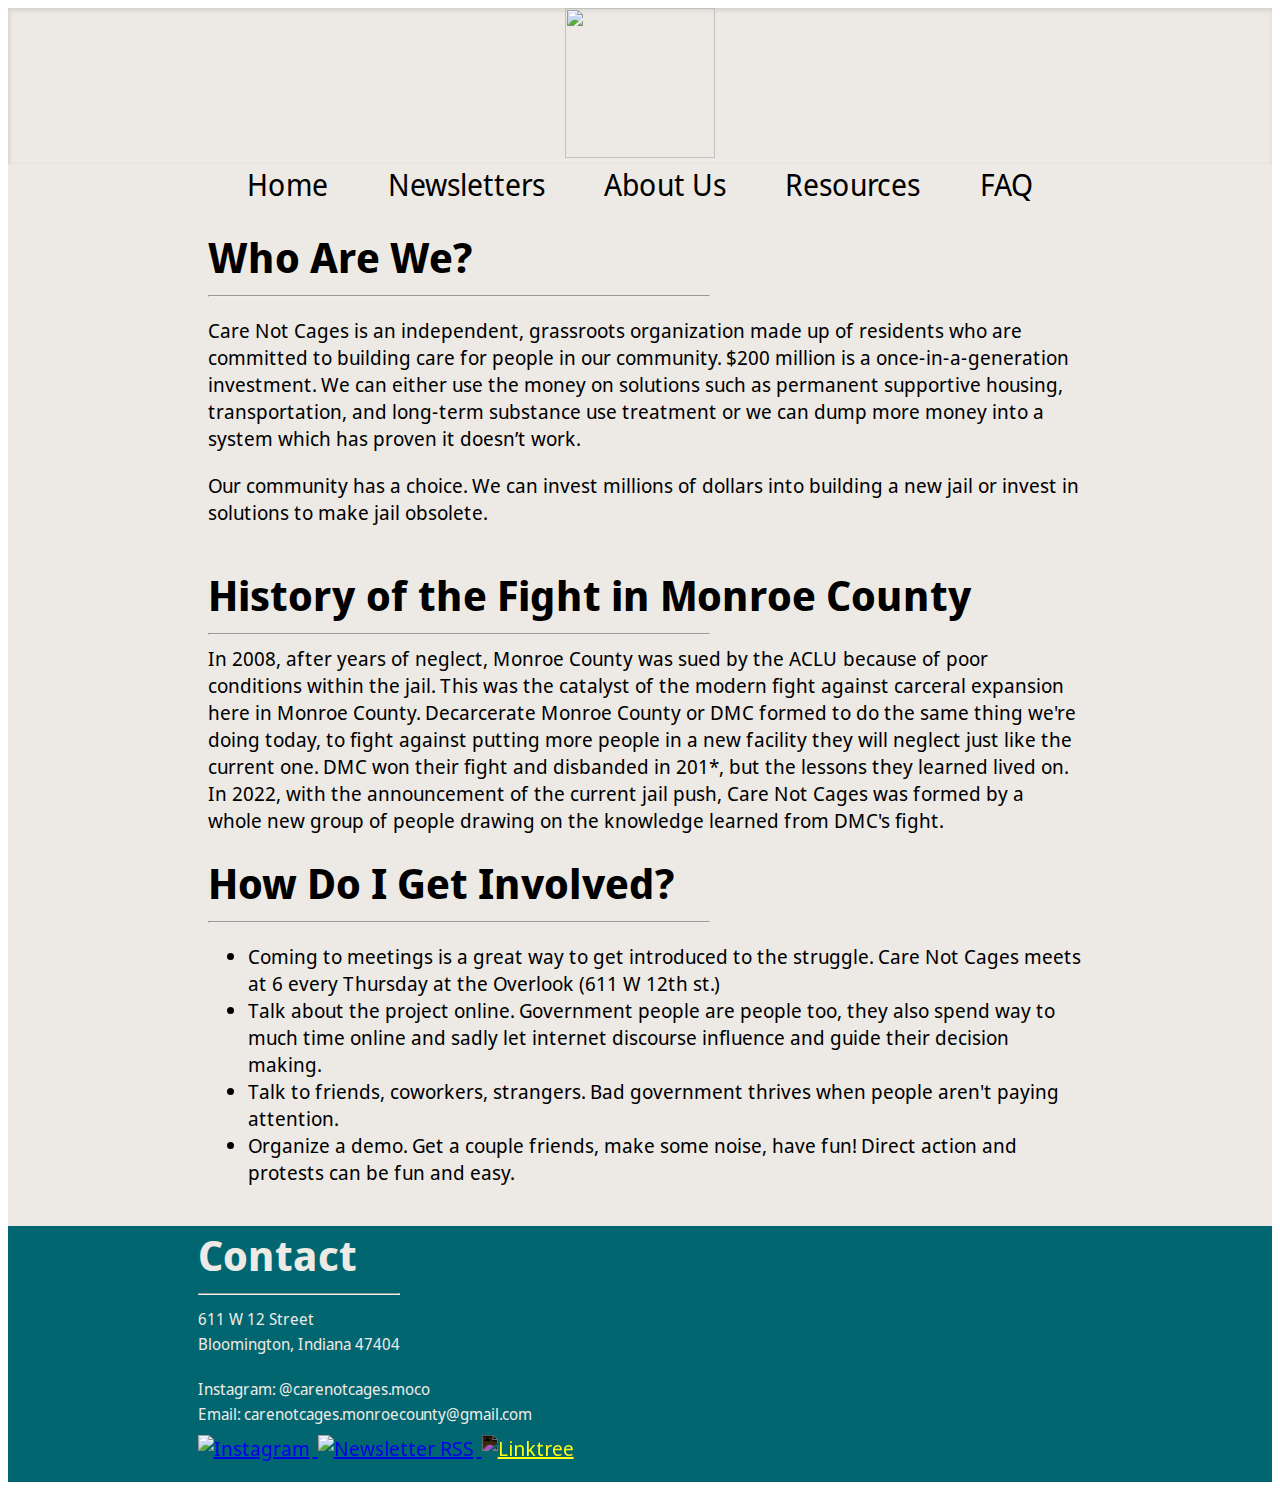
==== about-us.html @ ce59e70e "first commit" ====
<!DOCTYPE html>
<html>
<head>
    <title>
        Care, Not Cages!
    </title>
    <link rel="stylesheet" href="styles/styles.css">
    <link rel="preconnect" href="https://fonts.googleapis.com">
    <link rel="preconnect" href="https://fonts.gstatic.com" crossorigin>
    <link href="https://fonts.googleapis.com/css2?family=Noto+Sans+Display:ital,wght@0,400;0,700;1,400&display=swap" rel="stylesheet">
</head>
<body>
    <div class="website-page">
		<div class="banner-section">
			<div class="hamburger"></div>
			<div class="banner-center">
				<img class="banner-img" src="images/option2.png">
			</div>
			<div class="banner-right"></div>
		</div>
		<div class="body-whole">
			<div class="toolbar">
				<a class="sidebar-element" href="index.html">Home</a>
				<a class="sidebar-element" href="https://us21.campaign-archive.com/home/?u=6d10627eb34ee9c841b69b6d6&id=cab045118e">Newsletters</a>
				<a class="sidebar-element" href="about-us.html">About Us</a>
				<a class="sidebar-element" href="resources.html">Resources</a>
				<a class="sidebar-element" href="faq.html">FAQ</a>
			</div>
			
			<div class="body-main">
				<div class="header">
					Who Are We?
				</div>
				<hr class="hr-main">
				<div>
					<p>
						Care Not Cages is an independent, grassroots organization made up of residents who are committed to building care for people in our community.
						$200 million is a once-in-a-generation investment.
						We can either use the money on solutions such as permanent supportive housing, transportation, and long-term substance use treatment or we can dump more money into a system which has proven it doesn’t work.
					</p>
					<p>
						Our community has a choice. We can invest millions of dollars into building a new jail or invest in solutions to make jail obsolete.
					</p>
				</div>
			</div>
			<div class="body-main">
				<div class="header">
					History of the Fight in Monroe County
				</div>
				<hr class="hr-main">
				<div>
					In 2008, after years of neglect, Monroe County was sued by the ACLU because of poor conditions within the jail.
					This was the catalyst of the modern fight against carceral expansion here in Monroe County.
					Decarcerate Monroe County or DMC formed to do the same thing we're doing today, to fight against putting more people in a new facility they will neglect just like the current one. DMC won their fight and disbanded in 201*, but the lessons they learned lived on. 
					In 2022, with the announcement of the current jail push, Care Not Cages was formed by a whole new group of people drawing on the knowledge learned from DMC's fight.
				</div>
			</div>
			<div class="body-main">
				<div class="header">
					How Do I Get Involved?
				</div>
				<hr class="hr-main">
				<ul>
					<li>
						Coming to meetings is a great way to get introduced to the struggle. Care Not Cages meets at 6 every Thursday at the Overlook (611 W 12th st.)
					</li>
					<li>
						Talk about the project online. Government people are people too, they also spend way to much time online and sadly let internet discourse influence and guide their decision making. 
					</li>
					<li>
						Talk to friends, coworkers, strangers. Bad government thrives when people aren't paying attention.
					</li>
					<li>
						Organize a demo. Get a couple friends, make some noise, have fun! Direct action and protests can be fun and easy.
					</li>
				</ul>
			</div>
		</div>
		<div class="foot-section">
			<div class="header">
				Contact
			</div>
			<hr class="hr-main" style="max-width:200px;">
			<div class="foot-content">
				611 W 12 Street
			</div>
			<div class="foot-content">
				Bloomington, Indiana 47404
			</div>
			<p></p>
			<div class="foot-content">
				Instagram: @carenotcages.moco
			</div>
			<div class="foot-content">
				Email: carenotcages.monroecounty@gmail.com
			</div>
			<div style="margin-top: 10px;">
				<a href="https://www.instagram.com/carenotcages.moco/">
					<img class="foot-logo" src="images/Instagram_Glyph_White.svg" alt="Instagram">
				</a>
				<a href="https://us21.campaign-archive.com/feed?u=6d10627eb34ee9c841b69b6d6&id=cab045118e">
					<img class="foot-logo-rss" src="images/icons8-rss-48.png" alt="Newsletter RSS">
				</a>
				<a href="https://linktr.ee/carenotcages">
					<img class="foot-logo-linktree" src="images/icons8-linktree.svg" alt="Linktree">
				</a>
			</div>
		</div>
	</div>
</body>
</html>
---- styles/styles.css ----
.website-page {
    display: flex;
    flex-direction: column;
    justify-content: space-between;
    font-family: 'Noto Sans Display', Arial;
    font-weight: 400;
    font-size: 20px;
    background-color: #EDEAE5;
    min-height: 975px;
}

.banner-section {
    display: flex;
    box-shadow: inset 1px 2px 5px rgba(0, 0, 0, .12);
    justify-content: space-between;
    align-items: center;
}

.hamburger {
    width: 150px;
    vertical-align: middle;
}

.openbtn {
    width: 50px;
    margin-left: 20px;
}

.banner-center {
    width: 150px;
    justify-items: center;
}

.banner-img {
    height: 150px;
    width: 150px;
}

.banner-right {
    width: 150px;
}

.body-whole {
   display: flex;
   flex: 1;
   flex-direction: column;
   padding-left: 15%;
   padding-right: 15%;
}

.sidebar {
    height: 100%;
    width: 0;
    position: fixed;
    z-index: 1;
    top: 0;
    left: 0;
    overflow-x: hidden;
    transition: .5s;
    background-color: black;
    padding-top: 5px;
    padding-bottom: 5px;
    padding-left: 10px;
    box-shadow: inset 1px 2px 5px rgba(0, 0, 0, .12);
    vertical-align: top;
}

.toolbar {
	Display: flex;
	flex-direction: row;
	flex-wrap: wrap;
	justify-content: space-evenly;
	padding-bottom: 20px;
}

.sidebar-element {
	text-decoration: none;
	color: black;
   transition: .15s;
   display: block;
	padding-left: 10px;
	padding-right: 10px;
   padding-bottom: 3px;
   font-size: 30px;
}

.sidebar-element:hover {
    color: white;
}

.sidebar-element:active {
    opacity: .4;
}

.body-main {
    flex: 1;
    padding-left: 10px;
	padding-bottom: 20px;
}

.header {
    font-weight: 700;
    font-size: 42px;
}

.hero {
	flex: 1;
	padding-left: 10px;
	Display: flex;
	flex-direction: row;
}

.hero-text {
	flex: 1;
	padding-right: 20px;
}

.hr-main {
    max-width: 500px;
    margin-left: 0px;
}

.hero-image-div {
	flex: 1;
}

.hero-img {
	width: 100%;
}

.foot-section {
    background-color: #026670;
    color: #EDEAE5;
    padding-left: 15%;
    padding-bottom: 20px;
}

.foot-content {
    font-size: 16px;
    padding-top: 3px
}

.email {
	color: #EDEAE5;
	text-decoration: none;
}

.email:hover {
	color: white;
}

.email:active {
	opacity: .4;
}

.foot-logo {
    height: 20px;
    padding-right: 3px;
}

.foot-logo-rss {
    height: 20px;
    padding-right: 3px;
    filter: brightness(100%);
}

.foot-logo-linktree {
	height: 20px;
	padding-right: 3px;
	filter: invert(100%);
}
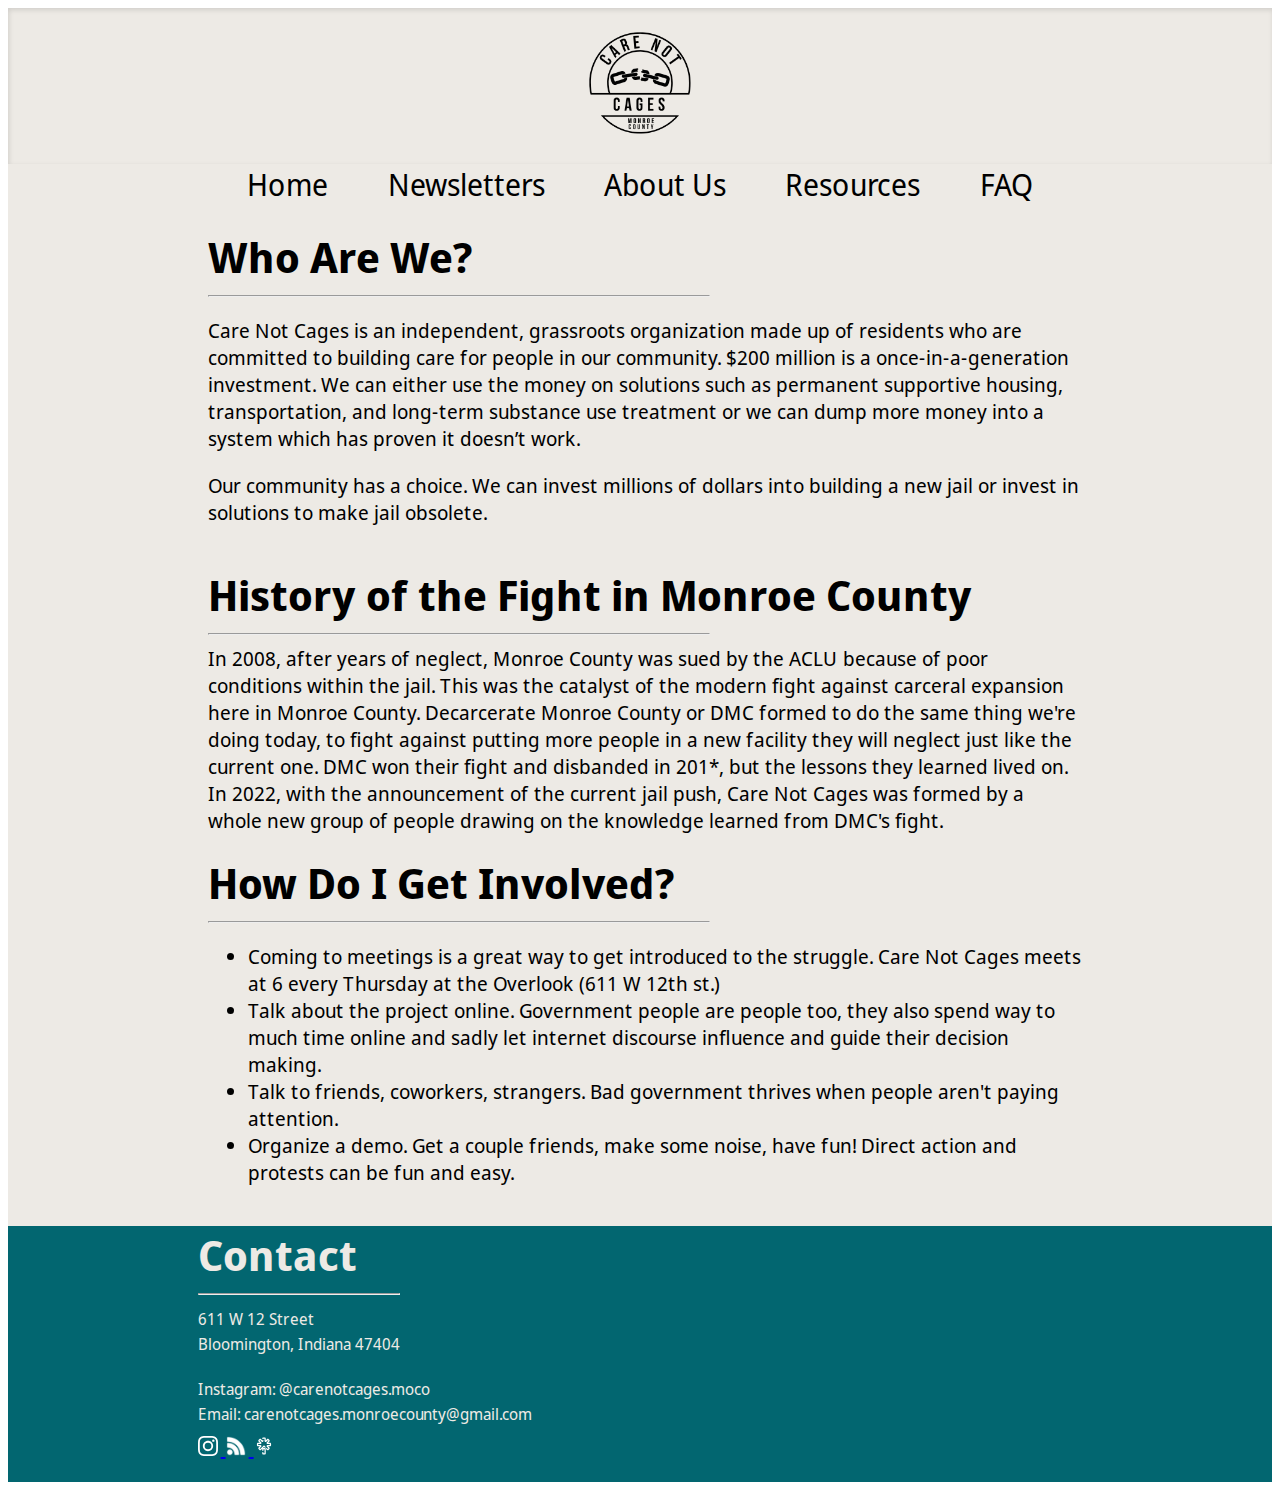
==== commit ce1b7de1: "logo" ====
--- a/about-us.html
+++ b/about-us.html
@@ -14,7 +14,7 @@
 		<div class="banner-section">
 			<div class="hamburger"></div>
 			<div class="banner-center">
-				<img class="banner-img" src="images/option2.png">
+				<img class="banner-img" src="images/logo.png">
 			</div>
 			<div class="banner-right"></div>
 		</div>
@@ -108,4 +108,4 @@
 		</div>
 	</div>
 </body>
-</html>+</html>
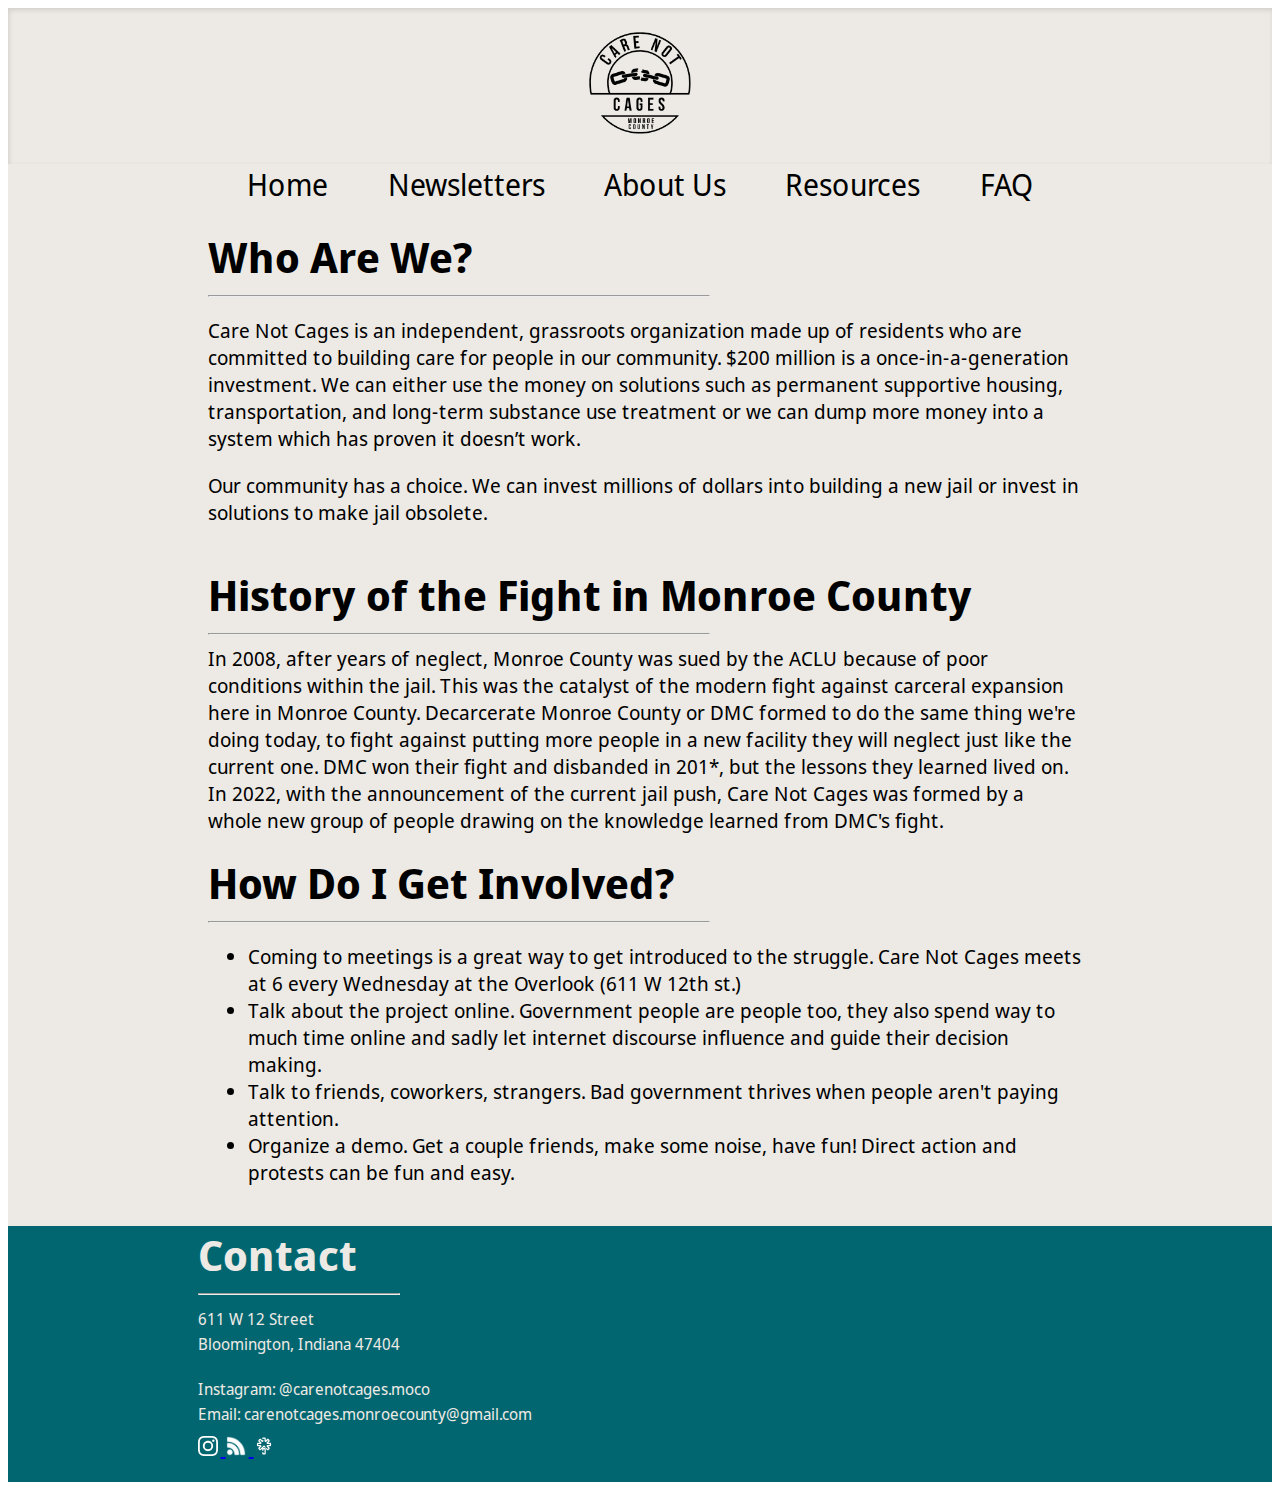
==== commit 659d3bc6: "Update about-us.html" ====
--- a/about-us.html
+++ b/about-us.html
@@ -62,7 +62,7 @@
 				<hr class="hr-main">
 				<ul>
 					<li>
-						Coming to meetings is a great way to get introduced to the struggle. Care Not Cages meets at 6 every Thursday at the Overlook (611 W 12th st.)
+						Coming to meetings is a great way to get introduced to the struggle. Care Not Cages meets at 6 every Wednesday at the Overlook (611 W 12th st.)
 					</li>
 					<li>
 						Talk about the project online. Government people are people too, they also spend way to much time online and sadly let internet discourse influence and guide their decision making. 
